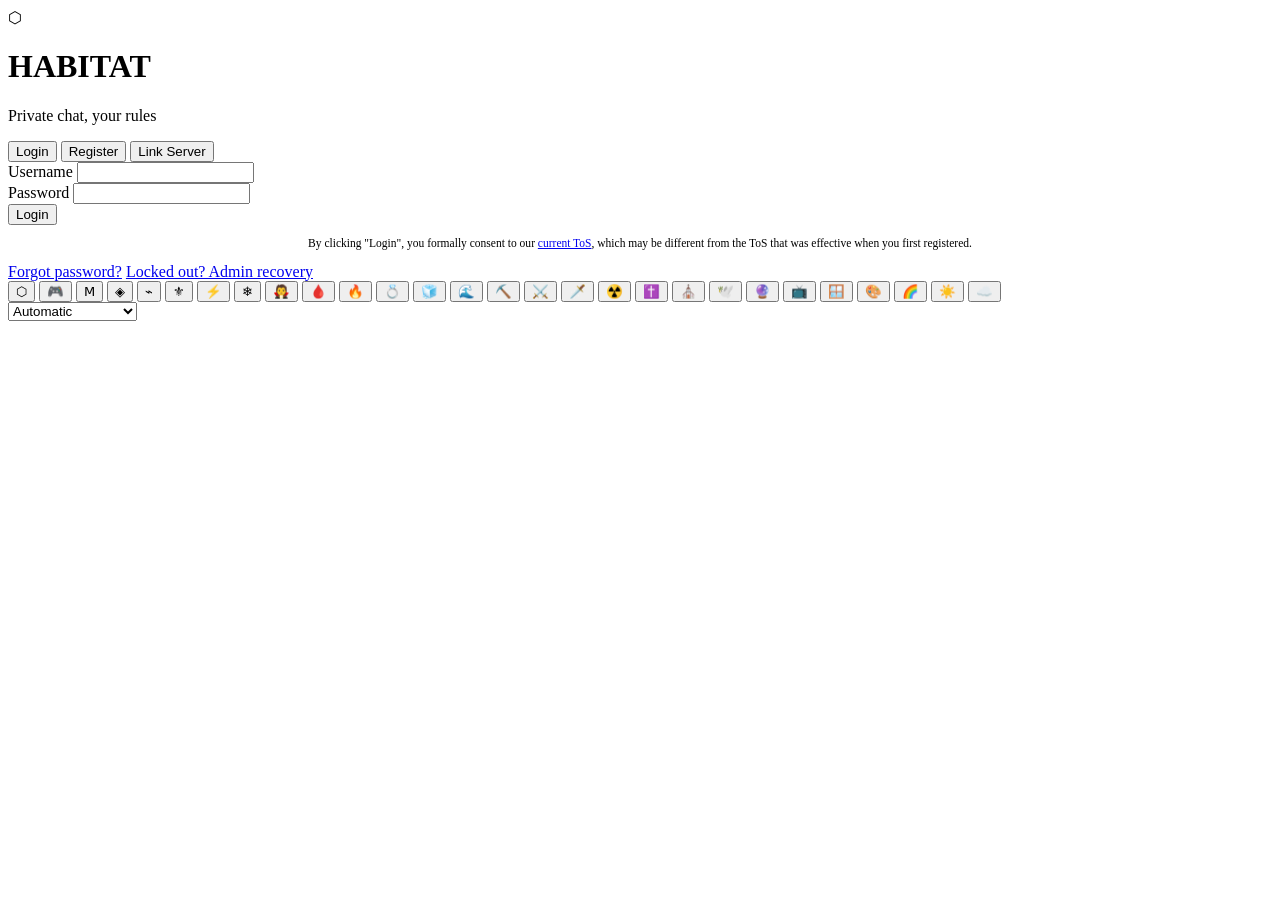
==== public/index.html @ 6ffe6288 "Show Habitat instead of Haven in the interface Locale files keep the upstream wording so merges stay" ====
<!DOCTYPE html>
<html lang="en" class="auth-root" data-haven-theme-api="1">
<head>
  <meta charset="UTF-8">
  <meta name="viewport" content="width=device-width, initial-scale=1.0">
  <link rel="manifest" href="/manifest.webmanifest">
  <title data-i18n="auth.page_title">Haven | Login</title>
  <link rel="icon" type="image/svg+xml" href="[data-uri]">
  <link rel="stylesheet" href="/css/style.css?v=4.29.99">
  <script src="/js/theme-compat.js"></script>
  <script src="/js/theme-init.js"></script>
</head>
<body class="auth-page" data-haven-page="auth">

  <div class="auth-container" data-haven-region="auth-shell">
    <div class="auth-card" data-haven-region="auth-card">
      <div class="auth-header" data-haven-region="auth-header">
        <div class="logo">⬡</div>
        <h1>HABITAT</h1>
        <p class="tagline" data-i18n="auth.tagline">Private chat, your rules</p>
        <p class="server-title" id="server-title"></p>
        <img class="auth-server-logo" id="auth-server-logo" alt="" hidden>
        <p class="auth-login-message" id="auth-login-message" hidden></p>
      </div>

      <div class="auth-tabs">
        <button class="auth-tab active" data-tab="login" data-i18n="auth.tabs.login">Login</button>
        <button class="auth-tab" data-tab="register" data-i18n="auth.tabs.register">Register</button>
        <button class="auth-tab" data-tab="sso" data-i18n="auth.tabs.sso">Link Server</button>
      </div>

      <form id="login-form" class="auth-form">
        <div class="form-group">
          <label for="login-username" data-i18n="auth.login.username_label">Username</label>
          <input type="text" id="login-username" autocomplete="username" required>
        </div>
        <div class="form-group">
          <label for="login-password" data-i18n="auth.login.password_label">Password</label>
          <input type="password" id="login-password" autocomplete="current-password" required>
        </div>
        <button type="submit" class="btn-primary" data-i18n="auth.login.submit">Login</button>
        <p class="auth-consent-note" data-i18n-html="auth.login.consent_note" style="text-align:center;color:var(--text-muted);font-size:0.72rem;line-height:1.4;margin-top:10px">By clicking "Login", you formally consent to our <a href="#" id="login-tos-link">current ToS</a>, which may be different from the ToS that was effective when you first registered.</p>
        <div class="auth-recovery-links">
          <a href="#" id="forgot-password-show" data-i18n="auth.login.forgot_password">Forgot password?</a>
          <a href="#" id="admin-recover-show" data-i18n="auth.login.locked_out">Locked out? Admin recovery</a>
        </div>
        <div id="admin-recover-section" style="display:none;text-align:center;margin-top:6px">
          <small style="color:var(--text-muted)" data-i18n="auth.login.admin_recover_hint">Enter your admin credentials above and click Recover</small><br>
          <input type="text" id="admin-recover-code" inputmode="numeric" autocomplete="one-time-code" maxlength="10" data-i18n-placeholder="auth.login.admin_recover_code" placeholder="Two-factor code" style="display:none;margin-top:6px;max-width:180px;text-align:center">
          <button type="button" class="btn-primary" id="admin-recover-btn" data-i18n="auth.login.admin_recover_btn" style="margin-top:6px;font-size:0.85rem;padding:6px 16px">Recover Admin Access</button>
        </div>
        <!-- (#12) SSO: only shown when the server has OIDC configured -->
        <div id="oidc-login-section" style="display:none;text-align:center;margin-top:14px;padding-top:12px;border-top:1px solid var(--border-color,#333)">
          <button type="button" class="btn-secondary" id="oidc-login-btn" style="font-size:0.9rem;padding:8px 18px" data-i18n="auth.oidc.submit">Sign in with SSO</button>
        </div>
        <!-- (#5381) Guest login: only shown when the server has guests enabled -->
        <div id="guest-login-section" style="display:none;text-align:center;margin-top:14px;padding-top:12px;border-top:1px solid var(--border-color,#333)">
          <small style="color:var(--text-muted);display:block;margin-bottom:6px" data-i18n="auth.guest.prompt">No account? Just want to look around?</small>
          <button type="button" class="btn-secondary" id="guest-login-show-btn" style="font-size:0.9rem;padding:8px 18px" data-i18n="auth.guest.submit">Join as Guest</button>
        </div>
      </form>

      <!-- (#12) Encryption passphrase for SSO accounts.
           Signing in through a provider means no password is ever typed into
           Haven, and the private key that decrypts DMs is wrapped with a key
           derived from exactly that. So SSO users pick a separate passphrase
           here. It never leaves this page: it is stretched with PBKDF2 and only
           the derived key is kept, for this session. -->
      <form id="e2e-pass-form" class="auth-form" style="display:none">
        <h3 id="e2e-pass-title" style="text-align:center;margin-bottom:6px;font-size:1.05rem" data-i18n="auth.e2e_pass.title">Set an encryption passphrase</h3>
        <p id="e2e-pass-blurb" style="text-align:center;color:var(--text-muted);font-size:0.85rem;margin-bottom:14px" data-i18n="auth.e2e_pass.desc">
          Your private messages are encrypted with a key only you hold. Signing in with SSO means Habitat never sees a
          password to protect it with, so pick a passphrase. You will need it again on any other device.
        </p>
        <div class="form-group">
          <label for="e2e-pass-input" data-i18n="auth.e2e_pass.label">Passphrase</label>
          <input type="password" id="e2e-pass-input" autocomplete="new-password" minlength="8" maxlength="128" required>
          <small id="e2e-pass-hint" data-i18n="auth.e2e_pass.hint">At least 8 characters. Nobody can reset this for you, including the server admin.</small>
        </div>
        <div class="form-group" id="e2e-pass-confirm-group">
          <label for="e2e-pass-confirm" data-i18n="auth.e2e_pass.confirm_label">Confirm passphrase</label>
          <input type="password" id="e2e-pass-confirm" autocomplete="new-password" minlength="8" maxlength="128">
        </div>
        <button type="submit" class="btn-primary" id="e2e-pass-submit" data-i18n="auth.e2e_pass.continue">Continue</button>
        <p style="text-align:center;margin-top:10px">
          <a href="#" id="e2e-pass-skip" style="font-size:0.85rem;color:var(--text-muted)" data-i18n="auth.e2e_pass.skip">Skip for now</a>
        </p>
      </form>

      <!-- (#5381) Guest username prompt: appears after clicking Join as Guest -->
      <form id="guest-form" class="auth-form" style="display:none">
        <p style="text-align:center;color:var(--text-muted);font-size:0.9rem;margin-bottom:12px" data-i18n="auth.guest.desc">
          Pick a temporary username. No password, no recovery. Your account is wiped when you disconnect.
        </p>
        <div class="form-group">
          <label for="guest-username" data-i18n="auth.guest.username_label">Username</label>
          <input type="text" id="guest-username" autocomplete="off" minlength="3" maxlength="20" pattern="[a-zA-Z0-9_]+" required>
          <small data-i18n="auth.guest.username_hint">3-20 characters, letters/numbers/underscores</small>
        </div>
        <button type="submit" class="btn-primary" data-i18n="auth.guest.submit">Join as Guest</button>
        <p style="text-align:center;margin-top:8px">
          <a href="#" id="guest-back-btn" style="color:var(--text-muted);font-size:0.8rem;text-decoration:none" data-i18n="auth.guest.back">← Back to login</a>
        </p>
      </form>

      <form id="register-form" class="auth-form" style="display:none">
        <div class="form-group">
          <label for="reg-username" data-i18n="auth.register.username_label">Username</label>
          <input type="text" id="reg-username" autocomplete="username"
                 minlength="3" maxlength="20" pattern="[a-zA-Z0-9_]+" required>
          <small data-i18n="auth.register.username_hint">3-20 characters, letters/numbers/underscores</small>
        </div>
        <div class="form-group">
          <label for="reg-password" data-i18n="auth.register.password_label">Password</label>
          <input type="password" id="reg-password" autocomplete="new-password"
                 minlength="8" required>
          <small data-i18n="auth.register.password_hint">Minimum 8 characters</small>
        </div>
        <div class="form-group">
          <label for="reg-confirm" data-i18n="auth.register.confirm_label">Confirm Password</label>
          <input type="password" id="reg-confirm" autocomplete="new-password" required>
        </div>
        <!-- (#5344) Registration token field: shown by auth.js only when the server requires it -->
        <div class="form-group" id="reg-token-group" style="display:none">
          <label for="reg-token" data-i18n="auth.register.token_label">Invite Token</label>
          <input type="text" id="reg-token" autocomplete="off" maxlength="64"
                  placeholder="Paste the token your admin shared" data-i18n-placeholder="auth.register.token_placeholder">
          <small data-i18n="auth.register.token_hint">Required by this server. Ask the admin if you don't have one.</small>
        </div>
        <!-- Opt-in Cloudflare Turnstile CAPTCHA: shown by auth.js only when the server enables it -->
        <div class="form-group" id="reg-captcha-group" style="display:none">
          <div id="reg-captcha"></div>
        </div>
        <button type="submit" class="btn-primary" data-i18n="auth.register.submit">Create Account</button>
      </form>

      <!-- SSO form: register using identity from another Haven server -->
      <div id="sso-form" class="auth-form" style="display:none">
        <p style="text-align:center;color:var(--text-muted);font-size:0.9rem;margin-bottom:16px;">
          <span data-i18n="auth.sso.instruction">Register using your account from another Haven server. Your username and profile picture will be imported.</span>
        </p>

        <!-- Step 1: Enter home server URL -->
        <div id="sso-step-server">
          <div class="form-group">
            <label for="sso-server-url" data-i18n="auth.sso.server_label">Your Haven server</label>
            <input type="text" id="sso-server-url" list="sso-recent-servers" placeholder="haven.example.com" required>
            <datalist id="sso-recent-servers"></datalist>
            <small data-i18n="auth.sso.server_hint">Enter the address of the Haven server you already have an account on</small>
          </div>
          <button type="button" class="btn-primary" id="sso-connect-btn" data-i18n="auth.sso.connect">Connect</button>
        </div>

        <!-- Step 2: SSO result + set local password -->
        <div id="sso-step-register" style="display:none">
          <div class="sso-profile-preview" style="text-align:center;margin-bottom:16px;padding:12px;background:var(--bg-tertiary,#12122a);border-radius:8px;border:1px solid var(--border,#333)">
            <div id="sso-preview-avatar" style="width:64px;height:64px;border-radius:50%;margin:0 auto 8px;background:var(--bg-secondary,#1a1a2e);overflow:hidden;display:flex;align-items:center;justify-content:center;font-size:28px;color:var(--text-muted)">?</div>
            <div id="sso-preview-username" style="font-weight:600;font-size:15px;color:var(--text-primary)">-</div>
            <small style="color:var(--text-muted);font-size:11px" data-i18n="auth.sso.imported_from">Imported from your home server</small>
          </div>
          <div class="form-group">
            <label for="sso-username" data-i18n="auth.sso.username_label">Username on this server</label>
            <input type="text" id="sso-username" autocomplete="username" maxlength="20" required>
            <small data-i18n="auth.sso.username_hint">Taken from your home server. If it is already in use here, pick another. 3-20 characters, letters/numbers/underscores.</small>
          </div>
          <div class="form-group">
            <label for="sso-password" data-i18n="auth.sso.password_label">Set a password for this server</label>
            <input type="password" id="sso-password" autocomplete="new-password" minlength="8" required>
            <small data-i18n="auth.sso.password_hint">Required for encryption. Minimum 8 characters.</small>
          </div>
          <div class="form-group">
            <label for="sso-confirm" data-i18n="auth.sso.confirm_label">Confirm Password</label>
            <input type="password" id="sso-confirm" autocomplete="new-password" required>
          </div>
          <!-- Opt-in Turnstile CAPTCHA: shown by auth.js only when the server enables it -->
          <div class="form-group" id="sso-captcha-group" style="display:none">
            <div id="sso-captcha"></div>
          </div>
          <button type="button" class="btn-primary" id="sso-register-btn" data-i18n="auth.sso.register">Create Account</button>
          <p style="text-align:center;margin-top:8px">
            <a href="#" id="sso-back-btn" style="color:var(--text-muted);font-size:0.8rem;text-decoration:none" data-i18n="auth.sso.back">← Start over</a>
          </p>
        </div>
      </div>

      <div id="auth-error" class="auth-error" style="display:none"></div>

      <!-- TOTP verification form (shown after login when 2FA is enabled) -->
      <form id="totp-form" class="auth-form" style="display:none">
        <p style="text-align:center;color:var(--text-muted);font-size:0.9rem;margin-bottom:12px;">
          <span data-i18n="auth.totp.instruction">🔐 Enter the 6-digit code from your authenticator app</span>
        </p>
        <div class="form-group">
          <label for="totp-code" data-i18n="auth.totp.code_label">Authentication Code</label>
          <input type="text" id="totp-code" autocomplete="one-time-code" inputmode="numeric"
                 pattern="[0-9]*" maxlength="10" placeholder="000000" required
                 style="text-align:center;font-size:1.4rem;letter-spacing:0.3em">
        </div>
        <button type="submit" class="btn-primary" data-i18n="auth.totp.submit">Verify</button>
        <p style="text-align:center;margin-top:8px">
          <a href="#" id="totp-use-backup" data-i18n="auth.totp.use_backup" style="color:var(--text-muted);font-size:0.8rem;text-decoration:none">Use a backup code instead</a>
        </p>
        <p style="text-align:center;margin-top:4px">
          <a href="#" id="totp-back-btn" data-i18n="auth.totp.back" style="color:var(--text-muted);font-size:0.8rem;text-decoration:none">← Back to login</a>
        </p>
      </form>

      <!-- Forced change-password form, shown when an admin reset the account (#5300) -->
      <form id="forced-change-form" class="auth-form" style="display:none">
        <p style="text-align:center;color:var(--text-muted);font-size:0.9rem;margin-bottom:12px;">
          <span data-i18n="auth.forced_change.instruction">🔒 An admin reset your password. Set a new one to continue.</span>
        </p>
        <div style="background:rgba(231,76,60,0.12);border:1px solid rgba(231,76,60,0.4);border-radius:8px;padding:8px 12px;margin-bottom:12px;font-size:0.8rem;color:var(--text-secondary)"
             data-i18n-html="auth.forced_change.dm_warning">
          ⚠️ Setting a new password here will <strong>permanently erase your encrypted DM history</strong>. The wrap key is derived from your password, so old DMs become unreadable once the password rotates. If you still remember your <em>original</em> password, expand the section below to cancel the reset and keep your DMs intact.
        </div>
        <div class="form-group">
          <label for="forced-new-password" data-i18n="auth.forced_change.new_password_label">New Password</label>
          <input type="password" id="forced-new-password" autocomplete="new-password" minlength="8" maxlength="128">
          <small data-i18n="auth.forced_change.new_password_hint">Minimum 8 characters</small>
        </div>
        <div class="form-group">
          <label for="forced-confirm-password" data-i18n="auth.forced_change.confirm_password_label">Confirm New Password</label>
          <input type="password" id="forced-confirm-password" autocomplete="new-password" minlength="8" maxlength="128">
        </div>
        <details id="forced-change-recall" style="margin:8px 0 12px 0;border:1px solid var(--border-color,#444);border-radius:8px;padding:6px 10px;">
          <summary style="cursor:pointer;font-size:0.85rem;color:var(--text-secondary)" data-i18n="auth.forced_change.recall_summary">I actually remember my original password (preserve my DMs)</summary>
          <p style="font-size:0.78rem;color:var(--text-muted);margin:8px 0;" data-i18n="auth.forced_change.recall_hint">Enter your original password below. If it matches, the admin reset is cancelled and you sign in normally with no password change. Your encrypted DM history stays intact.</p>
          <div class="form-group">
            <label for="forced-old-password" data-i18n="auth.forced_change.old_password_label">Original Password</label>
            <input type="password" id="forced-old-password" autocomplete="current-password" maxlength="128">
          </div>
        </details>
        <button type="submit" class="btn-primary" data-i18n="auth.forced_change.submit">Continue</button>
      </form>

      <!-- Account Recovery / Forgot Password form -->
      <form id="recover-form" class="auth-form" style="display:none">
        <p style="text-align:center;color:var(--text-muted);font-size:0.9rem;margin-bottom:12px;">
          <span data-i18n="auth.recover.instruction">🔑 Reset password with a recovery code</span>
        </p>
        <div style="background:rgba(231,76,60,0.12);border:1px solid rgba(231,76,60,0.4);border-radius:8px;padding:8px 12px;margin-bottom:12px;font-size:0.8rem;color:var(--text-secondary)"
             data-i18n-html="auth.recover.warning">
          ⚠️ This will <strong>permanently erase your encryption keys</strong>. All encrypted DM history will be unreadable.
        </div>
        <div class="form-group">
          <label for="recover-username" data-i18n="auth.recover.username_label">Username</label>
          <input type="text" id="recover-username" autocomplete="username" required>
        </div>
        <div class="form-group">
          <label for="recover-code" data-i18n="auth.recover.code_label">Recovery Code</label>
          <input type="text" id="recover-code" placeholder="XXXX-XXXX" maxlength="9"
                 style="font-family:monospace;letter-spacing:0.1em" autocomplete="off" required>
        </div>
        <div class="form-group">
          <label for="recover-new-password" data-i18n="auth.recover.new_password_label">New Password</label>
          <input type="password" id="recover-new-password" autocomplete="new-password" minlength="8" required>
          <small data-i18n="auth.recover.new_password_hint">Minimum 8 characters</small>
        </div>
        <div class="form-group">
          <label for="recover-confirm-password" data-i18n="auth.recover.confirm_label">Confirm New Password</label>
          <input type="password" id="recover-confirm-password" autocomplete="new-password" required>
        </div>
        <button type="submit" class="btn-primary" data-i18n="auth.recover.submit">Reset Password</button>
        <p style="text-align:center;margin-top:8px">
          <a href="#" id="recover-back-btn" data-i18n="auth.recover.back" style="color:var(--text-muted);font-size:0.8rem;text-decoration:none">← Back to login</a>
        </p>
      </form>

      <!-- Ban appeal form (#5457), shown when a login is rejected with a ban -->
      <form id="ban-appeal-form" class="auth-form" style="display:none">
        <p style="text-align:center;color:var(--text-muted);font-size:0.9rem;margin-bottom:12px;">
          <span data-i18n="auth.ban_appeal.instruction">🚫 Your account is banned from this server.</span>
        </p>
        <div id="ban-appeal-reason" style="background:rgba(231,76,60,0.12);border:1px solid rgba(231,76,60,0.4);border-radius:8px;padding:8px 12px;margin-bottom:12px;font-size:0.85rem;color:var(--text-secondary)"></div>
        <div class="form-group">
          <label for="ban-appeal-text" data-i18n="auth.ban_appeal.text_label">Appeal to the admins</label>
          <textarea id="ban-appeal-text" maxlength="2000" rows="5" required style="resize:vertical"
                    data-i18n-placeholder="auth.ban_appeal.text_placeholder"
                    placeholder="Explain why you think the ban should be lifted..."></textarea>
          <small data-i18n="auth.ban_appeal.text_hint">The server admins will see this next to your ban. Max 2000 characters.</small>
        </div>
        <button type="submit" class="btn-primary" data-i18n="auth.ban_appeal.submit">Submit Appeal</button>
        <p style="text-align:center;margin-top:8px">
          <a href="#" id="ban-appeal-back-btn" data-i18n="auth.ban_appeal.back" style="color:var(--text-muted);font-size:0.8rem;text-decoration:none">← Back to login</a>
        </p>
      </form>

      <!-- EULA acceptance. Shown on the account-creation views (register / SSO /
           guest) only; hidden on the login tab, where consent is instead
           re-affirmed by the note under the Login button. Toggled in auth.js. -->
      <div class="eula-notice" id="eula-notice" style="display:none">
        <label class="eula-check-row">
          <input type="checkbox" id="age-checkbox">
          <span data-i18n-html="auth.eula.age_confirm">I confirm that I am <strong>18 years of age or older</strong> (or the age of legal majority in my jurisdiction)</span>
        </label>
        <label class="eula-check-row">
          <input type="checkbox" id="eula-checkbox">
          <span data-i18n-html="auth.eula.tos_confirm">I have read and agree to the <a href="#" id="eula-link">Terms of Service &amp; Release of Liability Agreement</a></span>
        </label>
      </div>

      <!-- Theme selector on login page -->
      <div class="auth-theme-bar" id="auth-theme-bar" data-haven-region="theme-picker">
        <button class="theme-btn active" data-theme="haven" title="Haven"><span class="theme-icon">⬡</span></button>
        <button class="theme-btn" data-theme="discord" title="Discord"><span class="theme-icon">🎮</span></button>
        <button class="theme-btn" data-theme="matrix" title="Matrix"><span class="theme-icon">Ⅿ</span></button>
        <button class="theme-btn" data-theme="tron" title="Tron"><span class="theme-icon">◈</span></button>
        <button class="theme-btn" data-theme="halo" title="HALO"><span class="theme-icon">⌁</span></button>
        <button class="theme-btn" data-theme="lotr" title="LoTR"><span class="theme-icon">⚜</span></button>
        <button class="theme-btn" data-theme="cyberpunk" title="Cyberpunk"><span class="theme-icon">⚡</span></button>
        <button class="theme-btn" data-theme="nord" title="Nord"><span class="theme-icon">❄</span></button>
        <button class="theme-btn" data-theme="dracula" title="Dracula"><span class="theme-icon">🧛</span></button>
        <button class="theme-btn" data-theme="bloodborne" title="Bloodborne"><span class="theme-icon">🩸</span></button>
        <button class="theme-btn" data-theme="darksouls" title="Dark Souls"><span class="theme-icon">🔥</span></button>
        <button class="theme-btn" data-theme="eldenring" title="Elden Ring"><span class="theme-icon">💍</span></button>
        <button class="theme-btn" data-theme="ice" title="Ice"><span class="theme-icon">🧊</span></button>
        <button class="theme-btn" data-theme="abyss" title="Abyss"><span class="theme-icon">🌊</span></button>
        <button class="theme-btn" data-theme="minecraft" title="Minecraft"><span class="theme-icon">⛏️</span></button>
        <button class="theme-btn" data-theme="ffx" title="Final Fantasy X"><span class="theme-icon">⚔️</span></button>
        <button class="theme-btn" data-theme="zelda" title="Zelda"><span class="theme-icon">🗡️</span></button>
        <button class="theme-btn" data-theme="fallout" title="Fallout (PIP Boy)"><span class="theme-icon">☢️</span></button>
        <button class="theme-btn" data-theme="scripture" title="Scripture"><span class="theme-icon">✝️</span></button>
        <button class="theme-btn" data-theme="chapel" title="Chapel"><span class="theme-icon">⛪</span></button>
        <button class="theme-btn" data-theme="gospel" title="Gospel"><span class="theme-icon">🕊️</span></button>
        <button class="theme-btn" data-theme="midnightpurple" title="Midnight Purple"><span class="theme-icon">🔮</span></button>
        <button class="theme-btn" data-theme="crt" title="CRT"><span class="theme-icon">📺</span></button>
        <button class="theme-btn" data-theme="win95" title="Windows 95"><span class="theme-icon">🪟</span></button>
        <button class="theme-btn" data-theme="custom" title="Custom"><span class="theme-icon" id="custom-theme-swatch">🎨</span></button>
        <button class="theme-btn" data-theme="rgb" title="RGB"><span class="theme-icon">🌈</span></button>
        <button class="theme-btn" data-theme="daylight" title="Daylight (Light)"><span class="theme-icon">☀️</span></button>
        <button class="theme-btn" data-theme="cloudy" title="Cloudy (Light)"><span class="theme-icon">☁️</span></button>
      </div>
      <div class="auth-lang-bar">
        <select id="auth-lang-select" class="settings-select">
          <option value="auto" data-i18n="settings.language_section.auto">Automatic</option>
          <option value="en">English</option>
          <option value="fr">Français</option>
          <option value="de">Deutsch</option>
          <option value="es">Español</option>
          <option value="pl">Polski</option>
          <option value="ru">Русский</option>
          <option value="uk">Українська</option>
          <option value="zh">中文</option>
          <option value="pt">Português (Brasil)</option>
          <option value="fa">فارسی</option>
          <option value="ja">日本語</option>
          <option value="ko">한국어</option>
        </select>
      </div>
      <p class="auth-version" id="auth-version"></p>
    </div>
  </div>

  <!-- EULA Modal -->
  <div class="modal-overlay" id="eula-modal" style="display:none">
    <div class="modal eula-modal">
      <h3>⚖️ <span data-i18n="auth.eula.modal_title_plain">Terms of Service &amp; Release of Liability Agreement</span></h3>      <div id="custom-tos-section" style="display:none">
        <div class="eula-content" id="custom-tos-content" style="margin-bottom:0;border-bottom:1px solid var(--border,#444);padding-bottom:16px;"></div>
        <p style="text-align:center;font-size:12px;color:var(--text-muted,#888);margin:12px 0;" data-i18n="auth.eula.default_terms">── Default Habitat Terms of Service ──</p>
      </div>
      <div class="eula-content" data-i18n-html="auth.eula.terms_body">
        <p><strong>HAVEN: TERMS OF SERVICE, END USER LICENSE AGREEMENT &amp; RELEASE OF LIABILITY</strong></p>
        <p><em>Effective Date: February 12, 2026 &nbsp;|&nbsp; Version 2.0</em></p>

        <p>By accessing, registering for, or using this Habitat server instance
        (the &quot;Service&quot;), you (&quot;User,&quot; &quot;you,&quot; or &quot;your&quot;) acknowledge that you have
        read, understood, and agree to be legally bound by the following terms and
        conditions (&quot;Agreement&quot;). If you do not agree to every provision of this
        Agreement, you must immediately cease all use of the Service.</p>

        <h4>1. AGE RESTRICTION &amp; ELIGIBILITY</h4>
        <p>1.1. <strong>Minimum Age.</strong> You must be at least <strong>eighteen
        (18) years of age</strong> (or the age of legal majority in your
        jurisdiction, whichever is greater) to access or use the Service. By
        checking the age-confirmation box and using the Service, you represent
        and warrant that you meet this requirement.</p>
        <p>1.2. <strong>Parental Notice.</strong> The Service is not intended for
        individuals under 18. We do not knowingly collect personal information
        from minors. If we learn that a minor has provided personal information,
        we will delete that information and terminate the associated account
        without notice.</p>
        <p>1.3. <strong>Legal Capacity.</strong> You represent that you have the
        legal capacity to enter into a binding agreement in your jurisdiction.</p>

        <h4>2. DESCRIPTION OF SERVICE</h4>
        <p>2.1. Habitat is self-hosted, open-source communication software provided
        under the AGPL-3.0 license. The Service enables text messaging, voice
        communication, file sharing, and related features between consenting
        adult users on a privately operated server instance.</p>
        <p>2.2. <strong>Work in Progress.</strong> The software is provided in an
        active state of development. Features may be incomplete, unstable, or
        subject to change without notice.</p>

        <h4>3. NO WARRANTY</h4>
        <p>3.1. THE SERVICE IS PROVIDED <strong>&quot;AS IS&quot;</strong> AND <strong>&quot;AS
        AVAILABLE&quot;</strong>, WITHOUT WARRANTY OF ANY KIND, EXPRESS OR IMPLIED,
        INCLUDING BUT NOT LIMITED TO WARRANTIES OF MERCHANTABILITY, FITNESS FOR
        A PARTICULAR PURPOSE, NON-INFRINGEMENT, ACCURACY, RELIABILITY, OR
        AVAILABILITY.</p>
        <p>3.2. The Providers (defined below) do not warrant that the Service
        will be uninterrupted, error-free, secure, or free from harmful
        components.</p>

        <h4>4. ASSUMPTION OF RISK</h4>
        <p>4.1. You <strong>voluntarily assume all risk</strong> associated with
        your use of the Service, including but not limited to: data loss, service
        interruptions, security vulnerabilities, exposure to objectionable or
        unlawful content posted by other users, and any consequences arising from
        communications conducted through the Service.</p>
        <p>4.2. You acknowledge that the Service involves real-time, user-generated
        content that is not pre-screened, moderated by artificial intelligence, or
        guaranteed to be free of harmful material.</p>

        <h4>5. RELEASE OF LIABILITY &amp; LIMITATION OF DAMAGES</h4>
        <p>5.1. <strong>Release.</strong> To the fullest extent permitted by
        applicable law, you hereby <strong>release, discharge, and hold
        harmless</strong> the developer(s), server operator(s), host(s),
        contributors, and any affiliated parties (collectively, &quot;Providers&quot;)
        from any and all claims, demands, causes of action, damages, losses,
        liabilities, costs, and expenses (including but not limited to
        attorneys' fees) arising out of or related to:</p>
        <ul>
          <li>your use of, or inability to use, the Service;</li>
          <li>any content transmitted, received, or stored through the Service;</li>
          <li>unauthorized access to or alteration of your data;</li>
          <li>the conduct of any third party on the Service;</li>
          <li>any violation of this Agreement.</li>
        </ul>
        <p>5.2. <strong>Limitation.</strong> In no event shall the aggregate
        liability of the Providers exceed the amount you paid to use the Service
        (which is $0.00 for free software). In no event shall any Provider be
        liable for indirect, incidental, special, consequential, or punitive
        damages of any kind.</p>

        <h4>6. INDEMNIFICATION</h4>
        <p>6.1. You agree to <strong>indemnify, defend, and hold harmless</strong>
        the Providers from and against any and all claims, liabilities, damages,
        losses, costs, and expenses (including reasonable attorneys' fees) arising
        from or related to: (a) your use of the Service; (b) your violation of
        this Agreement; (c) your violation of any applicable law or regulation;
        or (d) any content you transmit through the Service.</p>

        <h4>7. USER CONDUCT &amp; CONTENT</h4>
        <p>7.1. You are <strong>solely responsible</strong> for your conduct and
        any content you create, transmit, or share through the Service.</p>
        <p>7.2. You agree not to use the Service to: (a) violate any applicable
        law or regulation; (b) transmit content that exploits or harms minors;
        (c) harass, threaten, or abuse other users; (d) distribute malware or
        engage in phishing; or (e) infringe on any third party's intellectual
        property rights.</p>
        <p>7.3. The server operator reserves the right to remove any content and
        to restrict or terminate any user's access at any time, for any reason,
        without prior notice.</p>

        <h4>8. DATA HANDLING &amp; PRIVACY</h4>
        <p>8.1. Messages, files, and user data are stored on the server
        operator's hardware and managed at their sole discretion. <strong>No
        guarantee of privacy, backup, retention, or confidentiality is
        made.</strong></p>
        <p>8.2. You acknowledge that communications on the Service may be
        accessed by the server operator and are not end-to-end encrypted by
        default.</p>
        <p>8.3. Habitat does not transmit data to third-party analytics,
        advertising, or tracking services. API calls to third-party services
        (e.g., Tenor or GIPHY) are made only when explicitly triggered by user action.</p>
        <p>8.4. You consent to the collection and storage of your IP address,
        username, and agreement acceptance records for the purposes of
        security, abuse prevention, and legal compliance.</p>

        <h4>9. INTELLECTUAL PROPERTY</h4>
        <p>9.1. Habitat software is licensed under the AGPL-3.0 License. You retain
        ownership of content you create, but grant the server operator a
        non-exclusive, royalty-free license to store, display, and transmit your
        content as necessary to operate the Service.</p>
        <p>9.2. You represent that you have the right to share any content you
        upload and that such content does not infringe any third party's rights.</p>

        <h4>10. DISPUTE RESOLUTION &amp; GOVERNING LAW</h4>
        <p>10.1. <strong>Governing Law.</strong> This Agreement shall be governed
        by and construed in accordance with the laws of the State in which the
        server operator resides, without regard to conflict of law provisions.</p>
        <p>10.2. <strong>Informal Resolution.</strong> Before initiating any
        formal proceedings, you agree to first attempt to resolve any dispute
        informally by contacting the server operator directly.</p>
        <p>10.3. <strong>Limitation Period.</strong> Any claim arising out of
        this Agreement must be brought within <strong>one (1) year</strong> of
        the date on which the claim arose, or it is permanently barred.</p>
        <p>10.4. <strong>Waiver of Class Action.</strong> You agree that any
        dispute resolution proceedings will be conducted only on an individual
        basis and not as a class, consolidated, or representative action.</p>

        <h4>11. TERMINATION</h4>
        <p>11.1. The server operator may terminate or suspend your access at
        any time, with or without cause, with or without notice.</p>
        <p>11.2. Upon termination, all rights granted to you under this
        Agreement immediately cease. Sections 1, 3, 4, 5, 6, 8, 10, and 12
        survive termination.</p>

        <h4>12. GENERAL PROVISIONS</h4>
        <p>12.1. <strong>Entire Agreement.</strong> This Agreement constitutes
        the entire agreement between you and the Providers and supersedes all
        prior agreements relating to the Service.</p>
        <p>12.2. <strong>Severability.</strong> If any provision is found
        unenforceable, the remaining provisions remain in full force and
        effect.</p>
        <p>12.3. <strong>Waiver.</strong> Failure to enforce any provision does
        not constitute a waiver of that provision.</p>
        <p>12.4. <strong>Modification.</strong> The Providers reserve the right
        to modify this Agreement at any time. Continued use after changes are
        posted constitutes acceptance. Material changes will be communicated
        with a version number increment and, where feasible, an in-app notice.</p>
        <p>12.5. <strong>No Legal Advice.</strong> This Agreement does not
        constitute legal advice. If you require legal counsel, you should
        consult a licensed attorney in your jurisdiction.</p>
        <p>12.6. <strong>Assignment.</strong> You may not assign or transfer
        your rights under this Agreement. The Providers may assign their rights
        without restriction.</p>

        <p class="eula-footer"><strong>BY CHECKING THE ACCEPTANCE BOXES AND USING
        THIS SERVICE, YOU AFFIRM THAT YOU ARE AT LEAST 18 YEARS OLD (OR THE AGE
        OF LEGAL MAJORITY IN YOUR JURISDICTION), THAT YOU HAVE READ AND
        UNDERSTOOD THIS AGREEMENT IN ITS ENTIRETY, AND THAT YOU VOLUNTARILY
        AGREE TO BE LEGALLY BOUND BY ALL OF ITS TERMS.</strong></p>

        <p class="eula-footer"><em>If you do not agree to these terms, do not use
        this Service.</em></p>
      </div>
      <div class="modal-actions">
        <button class="btn-sm" id="eula-decline-btn" data-i18n="auth.eula.decline">Decline</button>
        <button class="btn-sm btn-accent" id="eula-accept-btn" data-i18n="auth.eula.accept">I Accept</button>
      </div>
    </div>
  </div>

  <script src="/js/i18n.js?v=4.29.11"></script>
  <script src="/js/theme.js"></script>
  <script src="/js/auth.js"></script>
  <script src="/js/password-eye.js?v=3.17.1"></script>
</body>
</html>
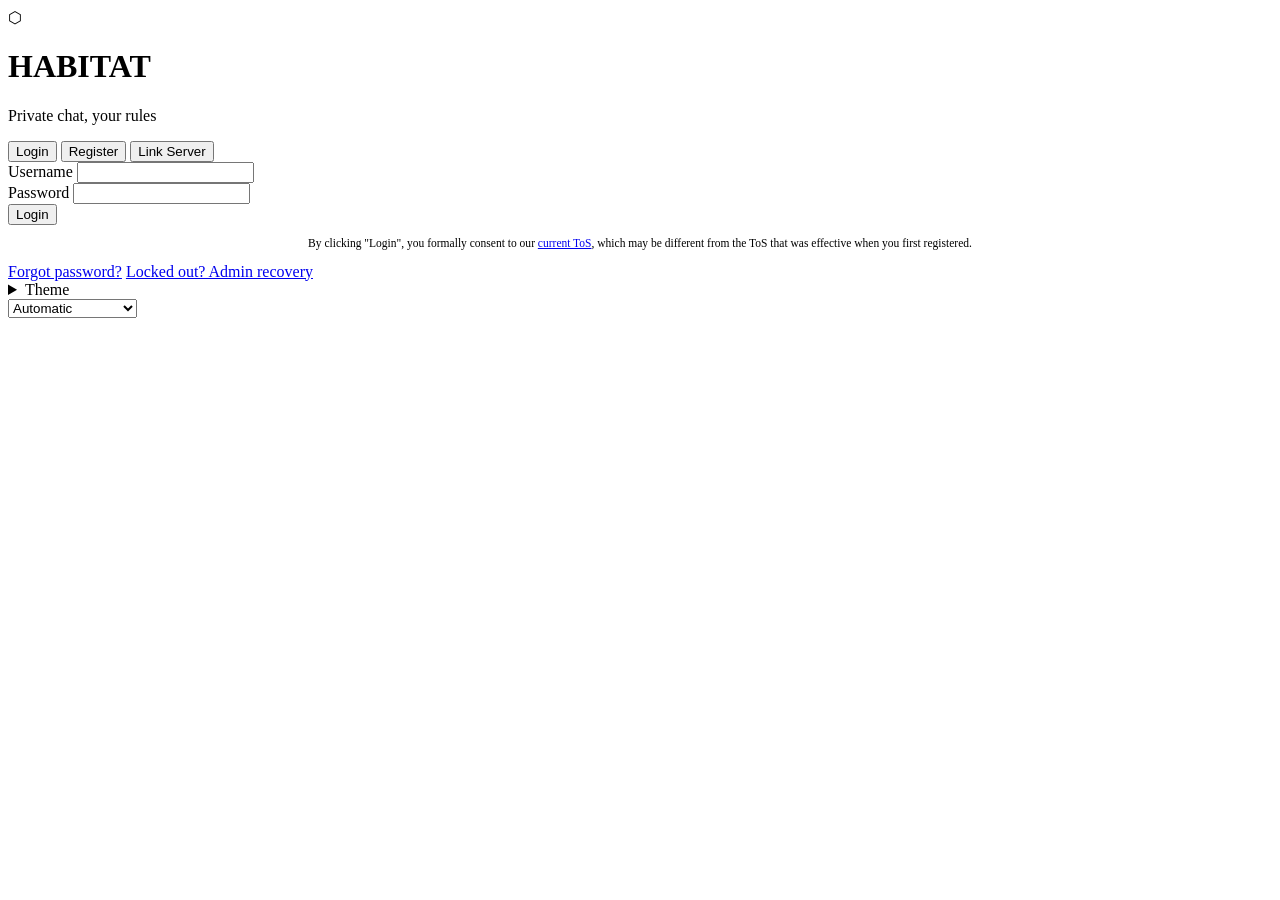
==== commit 1a2aadb2: "Bring Discord-style navigation and chat to Habitat Separate channels and direct messages and show th" ====
--- a/public/index.html
+++ b/public/index.html
@@ -4,8 +4,9 @@
   <meta charset="UTF-8">
   <meta name="viewport" content="width=device-width, initial-scale=1.0">
   <link rel="manifest" href="/manifest.webmanifest">
-  <title data-i18n="auth.page_title">Haven | Login</title>
-  <link rel="icon" type="image/svg+xml" href="[data-uri]">
+  <title data-i18n="auth.page_title">Habitat | Login</title>
+  <link rel="icon" type="image/png" href="/favicon.png">
+  <link rel="apple-touch-icon" href="/apple-touch-icon.png">
   <link rel="stylesheet" href="/css/style.css?v=4.29.99">
   <script src="/js/theme-compat.js"></script>
   <script src="/js/theme-init.js"></script>
@@ -301,36 +302,39 @@
       </div>
 
       <!-- Theme selector on login page -->
-      <div class="auth-theme-bar" id="auth-theme-bar" data-haven-region="theme-picker">
-        <button class="theme-btn active" data-theme="haven" title="Haven"><span class="theme-icon">⬡</span></button>
-        <button class="theme-btn" data-theme="discord" title="Discord"><span class="theme-icon">🎮</span></button>
-        <button class="theme-btn" data-theme="matrix" title="Matrix"><span class="theme-icon">Ⅿ</span></button>
-        <button class="theme-btn" data-theme="tron" title="Tron"><span class="theme-icon">◈</span></button>
-        <button class="theme-btn" data-theme="halo" title="HALO"><span class="theme-icon">⌁</span></button>
-        <button class="theme-btn" data-theme="lotr" title="LoTR"><span class="theme-icon">⚜</span></button>
-        <button class="theme-btn" data-theme="cyberpunk" title="Cyberpunk"><span class="theme-icon">⚡</span></button>
-        <button class="theme-btn" data-theme="nord" title="Nord"><span class="theme-icon">❄</span></button>
-        <button class="theme-btn" data-theme="dracula" title="Dracula"><span class="theme-icon">🧛</span></button>
-        <button class="theme-btn" data-theme="bloodborne" title="Bloodborne"><span class="theme-icon">🩸</span></button>
-        <button class="theme-btn" data-theme="darksouls" title="Dark Souls"><span class="theme-icon">🔥</span></button>
-        <button class="theme-btn" data-theme="eldenring" title="Elden Ring"><span class="theme-icon">💍</span></button>
-        <button class="theme-btn" data-theme="ice" title="Ice"><span class="theme-icon">🧊</span></button>
-        <button class="theme-btn" data-theme="abyss" title="Abyss"><span class="theme-icon">🌊</span></button>
-        <button class="theme-btn" data-theme="minecraft" title="Minecraft"><span class="theme-icon">⛏️</span></button>
-        <button class="theme-btn" data-theme="ffx" title="Final Fantasy X"><span class="theme-icon">⚔️</span></button>
-        <button class="theme-btn" data-theme="zelda" title="Zelda"><span class="theme-icon">🗡️</span></button>
-        <button class="theme-btn" data-theme="fallout" title="Fallout (PIP Boy)"><span class="theme-icon">☢️</span></button>
-        <button class="theme-btn" data-theme="scripture" title="Scripture"><span class="theme-icon">✝️</span></button>
-        <button class="theme-btn" data-theme="chapel" title="Chapel"><span class="theme-icon">⛪</span></button>
-        <button class="theme-btn" data-theme="gospel" title="Gospel"><span class="theme-icon">🕊️</span></button>
-        <button class="theme-btn" data-theme="midnightpurple" title="Midnight Purple"><span class="theme-icon">🔮</span></button>
-        <button class="theme-btn" data-theme="crt" title="CRT"><span class="theme-icon">📺</span></button>
-        <button class="theme-btn" data-theme="win95" title="Windows 95"><span class="theme-icon">🪟</span></button>
-        <button class="theme-btn" data-theme="custom" title="Custom"><span class="theme-icon" id="custom-theme-swatch">🎨</span></button>
-        <button class="theme-btn" data-theme="rgb" title="RGB"><span class="theme-icon">🌈</span></button>
-        <button class="theme-btn" data-theme="daylight" title="Daylight (Light)"><span class="theme-icon">☀️</span></button>
-        <button class="theme-btn" data-theme="cloudy" title="Cloudy (Light)"><span class="theme-icon">☁️</span></button>
-      </div>
+      <details class="auth-appearance">
+        <summary data-i18n="app.theme.title">Theme</summary>
+        <div class="auth-theme-bar" id="auth-theme-bar" data-haven-region="theme-picker">
+          <button class="theme-btn active" data-theme="haven" title="Haven"><span class="theme-icon">⬡</span></button>
+          <button class="theme-btn" data-theme="discord" title="Discord"><span class="theme-icon">🎮</span></button>
+          <button class="theme-btn" data-theme="matrix" title="Matrix"><span class="theme-icon">Ⅿ</span></button>
+          <button class="theme-btn" data-theme="tron" title="Tron"><span class="theme-icon">◈</span></button>
+          <button class="theme-btn" data-theme="halo" title="HALO"><span class="theme-icon">⌁</span></button>
+          <button class="theme-btn" data-theme="lotr" title="LoTR"><span class="theme-icon">⚜</span></button>
+          <button class="theme-btn" data-theme="cyberpunk" title="Cyberpunk"><span class="theme-icon">⚡</span></button>
+          <button class="theme-btn" data-theme="nord" title="Nord"><span class="theme-icon">❄</span></button>
+          <button class="theme-btn" data-theme="dracula" title="Dracula"><span class="theme-icon">🧛</span></button>
+          <button class="theme-btn" data-theme="bloodborne" title="Bloodborne"><span class="theme-icon">🩸</span></button>
+          <button class="theme-btn" data-theme="darksouls" title="Dark Souls"><span class="theme-icon">🔥</span></button>
+          <button class="theme-btn" data-theme="eldenring" title="Elden Ring"><span class="theme-icon">💍</span></button>
+          <button class="theme-btn" data-theme="ice" title="Ice"><span class="theme-icon">🧊</span></button>
+          <button class="theme-btn" data-theme="abyss" title="Abyss"><span class="theme-icon">🌊</span></button>
+          <button class="theme-btn" data-theme="minecraft" title="Minecraft"><span class="theme-icon">⛏️</span></button>
+          <button class="theme-btn" data-theme="ffx" title="Final Fantasy X"><span class="theme-icon">⚔️</span></button>
+          <button class="theme-btn" data-theme="zelda" title="Zelda"><span class="theme-icon">🗡️</span></button>
+          <button class="theme-btn" data-theme="fallout" title="Fallout (PIP Boy)"><span class="theme-icon">☢️</span></button>
+          <button class="theme-btn" data-theme="scripture" title="Scripture"><span class="theme-icon">✝️</span></button>
+          <button class="theme-btn" data-theme="chapel" title="Chapel"><span class="theme-icon">⛪</span></button>
+          <button class="theme-btn" data-theme="gospel" title="Gospel"><span class="theme-icon">🕊️</span></button>
+          <button class="theme-btn" data-theme="midnightpurple" title="Midnight Purple"><span class="theme-icon">🔮</span></button>
+          <button class="theme-btn" data-theme="crt" title="CRT"><span class="theme-icon">📺</span></button>
+          <button class="theme-btn" data-theme="win95" title="Windows 95"><span class="theme-icon">🪟</span></button>
+          <button class="theme-btn" data-theme="custom" title="Custom"><span class="theme-icon" id="custom-theme-swatch">🎨</span></button>
+          <button class="theme-btn" data-theme="rgb" title="RGB"><span class="theme-icon">🌈</span></button>
+          <button class="theme-btn" data-theme="daylight" title="Daylight (Light)"><span class="theme-icon">☀️</span></button>
+          <button class="theme-btn" data-theme="cloudy" title="Cloudy (Light)"><span class="theme-icon">☁️</span></button>
+        </div>
+      </details>
       <div class="auth-lang-bar">
         <select id="auth-lang-select" class="settings-select">
           <option value="auto" data-i18n="settings.language_section.auto">Automatic</option>
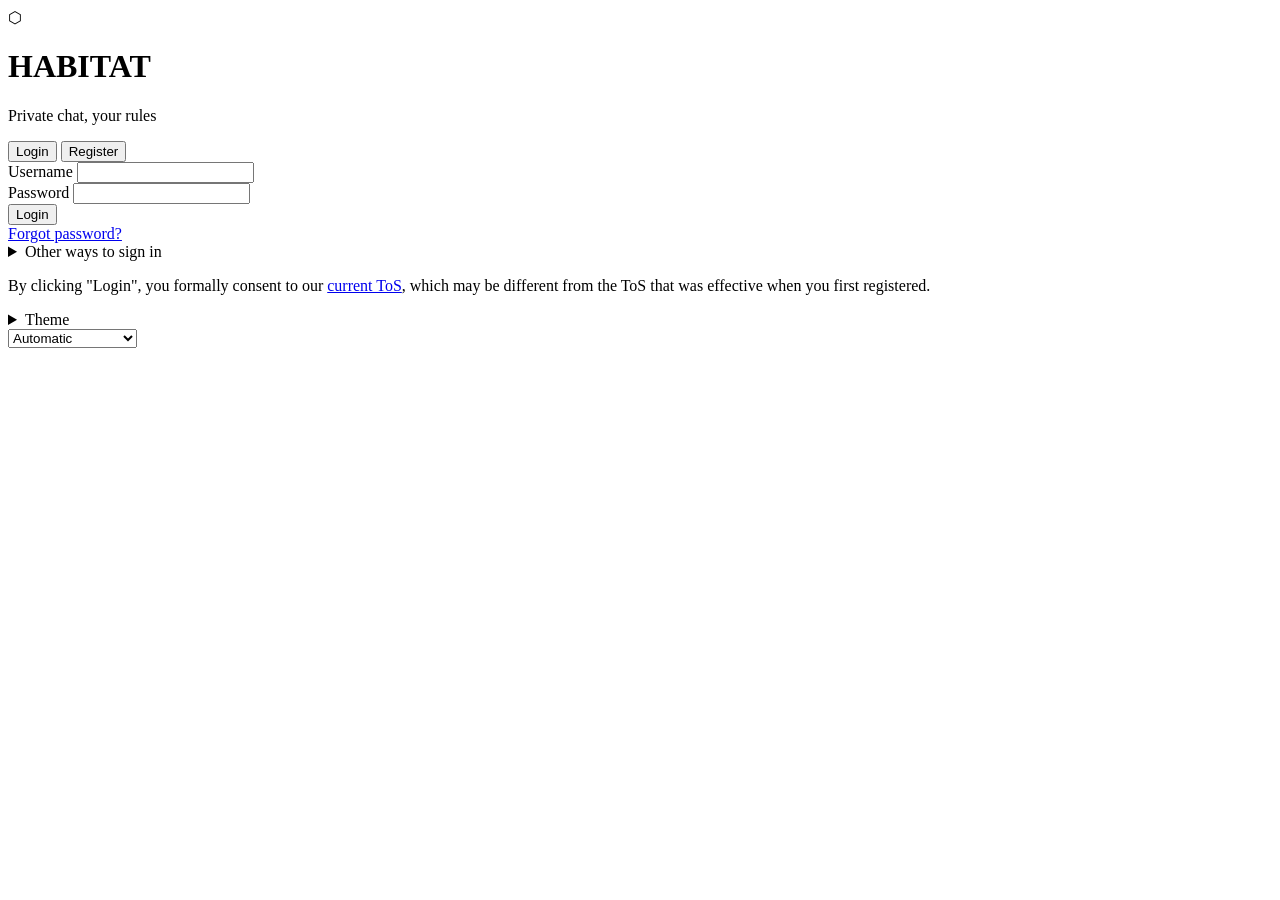
==== commit 21f3ebfb: "Bring the secondary surfaces to the same standard as the main ones The thread panel, search results," ====
--- a/public/index.html
+++ b/public/index.html
@@ -27,7 +27,6 @@
       <div class="auth-tabs">
         <button class="auth-tab active" data-tab="login" data-i18n="auth.tabs.login">Login</button>
         <button class="auth-tab" data-tab="register" data-i18n="auth.tabs.register">Register</button>
-        <button class="auth-tab" data-tab="sso" data-i18n="auth.tabs.sso">Link Server</button>
       </div>
 
       <form id="login-form" class="auth-form">
@@ -40,11 +39,15 @@
           <input type="password" id="login-password" autocomplete="current-password" required>
         </div>
         <button type="submit" class="btn-primary" data-i18n="auth.login.submit">Login</button>
-        <p class="auth-consent-note" data-i18n-html="auth.login.consent_note" style="text-align:center;color:var(--text-muted);font-size:0.72rem;line-height:1.4;margin-top:10px">By clicking "Login", you formally consent to our <a href="#" id="login-tos-link">current ToS</a>, which may be different from the ToS that was effective when you first registered.</p>
+        <!-- Habitat fork: less common account actions share a native disclosure on the login form. -->
         <div class="auth-recovery-links">
           <a href="#" id="forgot-password-show" data-i18n="auth.login.forgot_password">Forgot password?</a>
+        </div>
+        <details class="auth-other">
+          <summary>Other ways to sign in</summary>
+          <button type="button" class="auth-tab" data-tab="sso" data-i18n="auth.tabs.sso">Link Server</button>
           <a href="#" id="admin-recover-show" data-i18n="auth.login.locked_out">Locked out? Admin recovery</a>
-        </div>
+        </details>
         <div id="admin-recover-section" style="display:none;text-align:center;margin-top:6px">
           <small style="color:var(--text-muted)" data-i18n="auth.login.admin_recover_hint">Enter your admin credentials above and click Recover</small><br>
           <input type="text" id="admin-recover-code" inputmode="numeric" autocomplete="one-time-code" maxlength="10" data-i18n-placeholder="auth.login.admin_recover_code" placeholder="Two-factor code" style="display:none;margin-top:6px;max-width:180px;text-align:center">
@@ -59,6 +62,7 @@
           <small style="color:var(--text-muted);display:block;margin-bottom:6px" data-i18n="auth.guest.prompt">No account? Just want to look around?</small>
           <button type="button" class="btn-secondary" id="guest-login-show-btn" style="font-size:0.9rem;padding:8px 18px" data-i18n="auth.guest.submit">Join as Guest</button>
         </div>
+        <p class="auth-consent-note" data-i18n-html="auth.login.consent_note">By clicking "Login", you formally consent to our <a href="#" id="login-tos-link">current ToS</a>, which may be different from the ToS that was effective when you first registered.</p>
       </form>
 
       <!-- (#12) Encryption passphrase for SSO accounts.
@@ -184,7 +188,7 @@
         </div>
       </div>
 
-      <div id="auth-error" class="auth-error" style="display:none"></div>
+      <div id="auth-error" class="auth-error" role="alert" style="display:none"></div>
 
       <!-- TOTP verification form (shown after login when 2FA is enabled) -->
       <form id="totp-form" class="auth-form" style="display:none">
